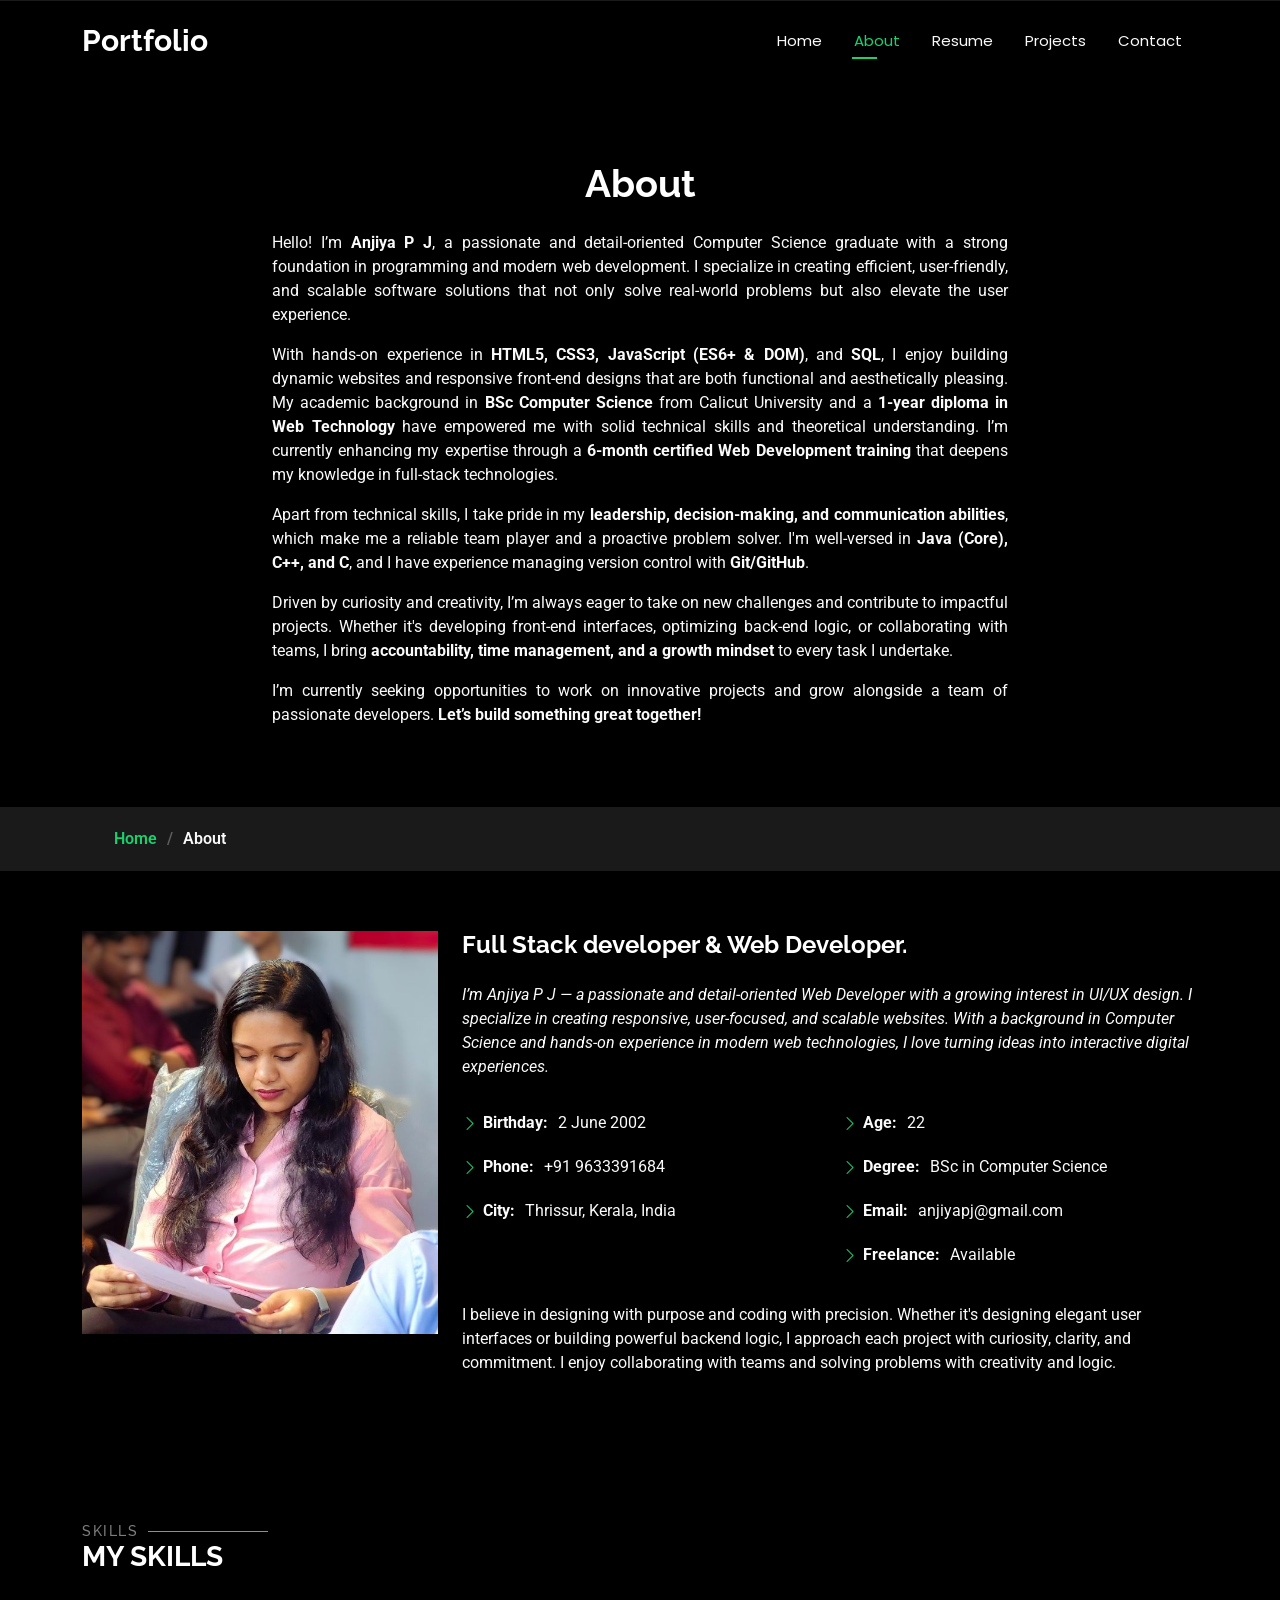
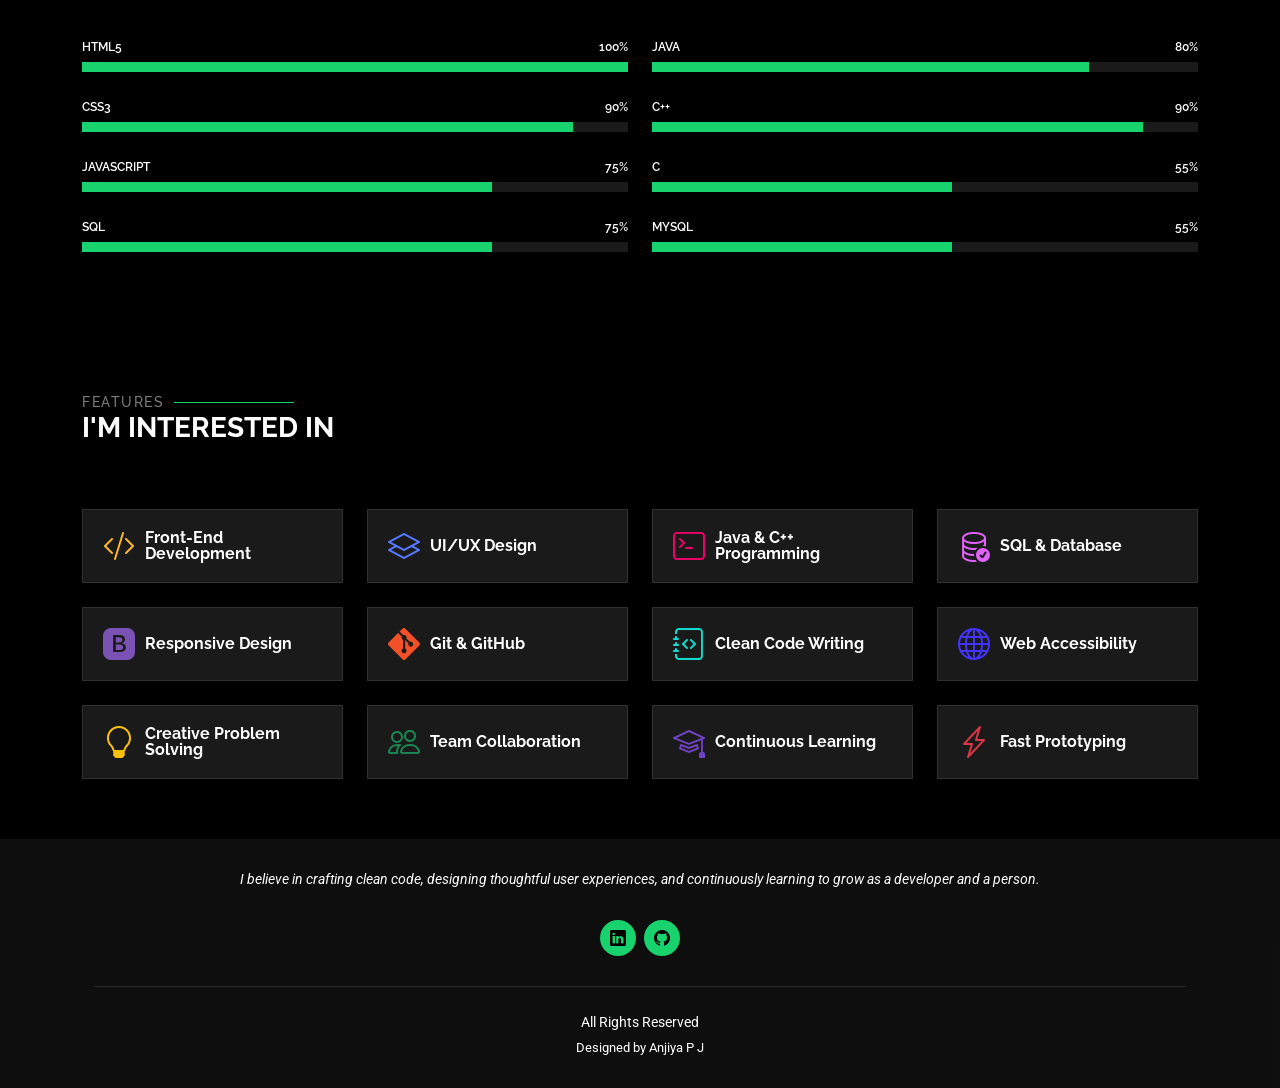
==== about.html @ 95d0a1a4 "Portfolio" ====
<!DOCTYPE html>
<html lang="en">

<head>
  <meta charset="utf-8">
  <meta content="width=device-width, initial-scale=1.0" name="viewport">
  <title>About</title>
  <meta name="description" content="">
  <meta name="keywords" content="">

  <!-- Favicons -->
  <link href="assets/img/favicon.png" rel="icon">
  <link href="assets/img/apple-touch-icon.png" rel="apple-touch-icon">

  <!-- Fonts -->
  <link href="https://fonts.googleapis.com" rel="preconnect">
  <link href="https://fonts.gstatic.com" rel="preconnect" crossorigin>
  <link href="https://fonts.googleapis.com/css2?family=Roboto:ital,wght@0,100;0,300;0,400;0,500;0,700;0,900;1,100;1,300;1,400;1,500;1,700;1,900&family=Poppins:ital,wght@0,100;0,200;0,300;0,400;0,500;0,600;0,700;0,800;0,900;1,100;1,200;1,300;1,400;1,500;1,600;1,700;1,800;1,900&family=Raleway:ital,wght@0,100;0,200;0,300;0,400;0,500;0,600;0,700;0,800;0,900;1,100;1,200;1,300;1,400;1,500;1,600;1,700;1,800;1,900&display=swap" rel="stylesheet">

  <!-- Vendor CSS Files -->
  <link href="assets/vendor/bootstrap/css/bootstrap.min.css" rel="stylesheet">
  <link href="assets/vendor/bootstrap-icons/bootstrap-icons.css" rel="stylesheet">
  <link href="assets/vendor/aos/aos.css" rel="stylesheet">
  <link href="assets/vendor/swiper/swiper-bundle.min.css" rel="stylesheet">
  <link href="assets/vendor/glightbox/css/glightbox.min.css" rel="stylesheet">

  <!-- Main CSS File -->
  <link href="assets/css/main.css" rel="stylesheet">

  <!-- =======================================================
  * Template Name: Personal
  * Template URL: https://bootstrapmade.com/personal-free-resume-bootstrap-template/
  * Updated: Mar 05 2025 with Bootstrap v5.3.3
  * Author: BootstrapMade.com
  * License: https://bootstrapmade.com/license/
  ======================================================== -->
</head>

<body class="about-page">

  <header id="header" class="header d-flex align-items-center fixed-top">
    <div class="container-fluid container-xl position-relative d-flex align-items-center justify-content-between">

      <a href="index.html" class="logo d-flex align-items-center">
        <!-- Uncomment the line below if you also wish to use an image logo -->
        <!-- <img src="assets/img/logo.webp" alt=""> -->
        <h1 class="sitename">Portfolio</h1>
      </a>

      <nav id="navmenu" class="navmenu">
        <ul>
          <li><a href="index.html">Home</a></li>
          <li><a href="about.html" class="active">About</a></li>
          <li><a href="resume.html">Resume</a></li>
          <li><a href="services.html">Projects</a></li>
          <li><a href="contact.html">Contact</a></li>
       
        <i class="mobile-nav-toggle d-xl-none bi bi-list"></i>
      </nav>

    </div>
  </header>

  <main class="main">

    <!-- Page Title -->
    <div class="page-title" data-aos="fade">
      <div class="heading">
        <div class="container">
          <div class="row d-flex justify-content-center text-center">
            <div class="col-lg-8 mx-auto">
              <h1 class="mb-4">About</h1>
              <div class="text-justify" style="text-align: justify;">
                <p class="mb-3">
                  Hello! I’m <strong>Anjiya P J</strong>, a passionate and detail-oriented Computer Science graduate with a strong foundation in programming and modern web development. I specialize in creating efficient, user-friendly, and scalable software solutions that not only solve real-world problems but also elevate the user experience.
                </p>
                
                <p class="mb-3">
                  With hands-on experience in <strong>HTML5, CSS3, JavaScript (ES6+ & DOM)</strong>, and <strong>SQL</strong>, I enjoy building dynamic websites and responsive front-end designs that are both functional and aesthetically pleasing. My academic background in <strong>BSc Computer Science</strong> from Calicut University and a <strong>1-year diploma in Web Technology</strong> have empowered me with solid technical skills and theoretical understanding. I’m currently enhancing my expertise through a <strong>6-month certified Web Development training</strong> that deepens my knowledge in full-stack technologies.
                </p>
                
                <p class="mb-3">
                  Apart from technical skills, I take pride in my <strong>leadership, decision-making, and communication abilities</strong>, which make me a reliable team player and a proactive problem solver. I'm well-versed in <strong>Java (Core), C++, and C</strong>, and I have experience managing version control with <strong>Git/GitHub</strong>.
                </p>
                
                <p class="mb-3">
                  Driven by curiosity and creativity, I’m always eager to take on new challenges and contribute to impactful projects. Whether it's developing front-end interfaces, optimizing back-end logic, or collaborating with teams, I bring <strong>accountability, time management, and a growth mindset</strong> to every task I undertake.
                </p>
                
                <p class="mb-0">
                  I’m currently seeking opportunities to work on innovative projects and grow alongside a team of passionate developers. <strong>Let’s build something great together!</strong>
                </p>
              </div>
            </div>
            
          </div>
        </div>
      </div>
      <nav class="breadcrumbs">
        <div class="container">
          <ol>
            <li><a href="index.html">Home</a></li>
            <li class="current">About</li>
          </ol>
        </div>
      </nav>
    </div><!-- End Page Title -->

    <!-- About Section -->
    <section id="about" class="about section">

      <div class="container" data-aos="fade-up" data-aos-delay="100">

        <div class="row gy-4 justify-content-center">
          <div class="col-lg-4">
            <img src="./image2.jpg" class="img-fluid" alt="">
          </div>
          <div class="col-lg-8 content">
            <h2>Full Stack developer &amp; Web Developer.</h2>
            <p class="fst-italic py-3">
              I’m Anjiya P J — a passionate and detail-oriented Web Developer with a growing interest in UI/UX design. I specialize in creating responsive, user-focused, and scalable websites. With a background in Computer Science and hands-on experience in modern web technologies, I love turning ideas into interactive digital experiences.
            </p>
            <div class="row">
              <div class="col-lg-6">
                <ul>
                  <li><i class="bi bi-chevron-right"></i> <strong>Birthday:</strong> <span>2 June 2002</span></li>
                  <li><i class="bi bi-chevron-right"></i> <strong>Phone:</strong> <span>+91 9633391684</span></li>
                  <li><i class="bi bi-chevron-right"></i> <strong>City:</strong> <span>Thrissur, Kerala, India</span></li>
                </ul>
              </div>
              <div class="col-lg-6">
                <ul>
                  <li><i class="bi bi-chevron-right"></i> <strong>Age:</strong> <span>22</span></li>
                  <li><i class="bi bi-chevron-right"></i> <strong>Degree:</strong> <span>BSc in Computer Science</span></li>
                  <li><i class="bi bi-chevron-right"></i> <strong>Email:</strong> <span>anjiyapj@gmail.com</span></li>
                  <li><i class="bi bi-chevron-right"></i> <strong>Freelance:</strong> <span>Available</span></li>
                </ul>
              </div>
            </div>
            <p class="py-3">
              I believe in designing with purpose and coding with precision. Whether it's designing elegant user interfaces or building powerful backend logic, I approach each project with curiosity, clarity, and commitment. I enjoy collaborating with teams and solving problems with creativity and logic.
            </p>
          </div>
        </div>

      </div>

    </section><!-- /About Section -->



    <!-- Skills Section -->
    <section id="skills" class="skills section">

      <!-- Section Title -->
      <div class="container section-title" data-aos="fade-up">
        <h2>Skills</h2>
        <div><span>My</span> <span class="description-title">Skills</span></div>
      </div><!-- End Section Title -->

      <div class="container" data-aos="fade-up" data-aos-delay="100">

        <div class="row skills-content skills-animation">

          <div class="col-lg-6">

            <div class="progress">
              <span class="skill"><span>HTML5</span> <i class="val">100%</i></span>
              <div class="progress-bar-wrap">
                <div class="progress-bar" role="progressbar" aria-valuenow="100" aria-valuemin="0" aria-valuemax="100"></div>
              </div>
            </div><!-- End Skills Item -->

            <div class="progress">
              <span class="skill"><span>CSS3</span> <i class="val">90%</i></span>
              <div class="progress-bar-wrap">
                <div class="progress-bar" role="progressbar" aria-valuenow="90" aria-valuemin="0" aria-valuemax="100"></div>
              </div>
            </div><!-- End Skills Item -->

            <div class="progress">
              <span class="skill"><span>JavaScript</span> <i class="val">75%</i></span>
              <div class="progress-bar-wrap">
                <div class="progress-bar" role="progressbar" aria-valuenow="75" aria-valuemin="0" aria-valuemax="100"></div>
              </div>
            </div><!-- End Skills Item -->

            <div class="progress">
              <span class="skill"><span>SQL</span> <i class="val">75%</i></span>
              <div class="progress-bar-wrap">
                <div class="progress-bar" role="progressbar" aria-valuenow="75" aria-valuemin="0" aria-valuemax="100"></div>
              </div>
            </div><!-- End Skills Item -->

          </div>

          <div class="col-lg-6">

            <div class="progress">
              <span class="skill"><span>Java</span> <i class="val">80%</i></span>
              <div class="progress-bar-wrap">
                <div class="progress-bar" role="progressbar" aria-valuenow="80" aria-valuemin="0" aria-valuemax="100"></div>
              </div>
            </div><!-- End Skills Item -->

            <div class="progress">
              <span class="skill"><span>C++</span> <i class="val">90%</i></span>
              <div class="progress-bar-wrap">
                <div class="progress-bar" role="progressbar" aria-valuenow="90" aria-valuemin="0" aria-valuemax="100"></div>
              </div>
            </div><!-- End Skills Item -->

            <div class="progress">
              <span class="skill"><span>C</span> <i class="val">55%</i></span>
              <div class="progress-bar-wrap">
                <div class="progress-bar" role="progressbar" aria-valuenow="55" aria-valuemin="0" aria-valuemax="100"></div>
              </div>
            </div><!-- End Skills Item -->

            <div class="progress">
              <span class="skill"><span>MySQL</span> <i class="val">55%</i></span>
              <div class="progress-bar-wrap">
                <div class="progress-bar" role="progressbar" aria-valuenow="55" aria-valuemin="0" aria-valuemax="100"></div>
              </div>
            </div><!-- End Skills Item -->

          </div>

        </div>

      </div>

    </section><!-- /Skills Section -->

    <!-- Interests Section -->
    <section id="interests" class="interests section">

      <!-- Section Title -->
      <div class="container section-title" data-aos="fade-up">
        <h2>Features</h2>
        <div><span>I'm</span> <span class="description-title">interested in</span></div>
      </div><!-- End Section Title -->
    
      <div class="container">
        <div class="row gy-4">
    
          <div class="col-lg-3 col-md-4" data-aos="fade-up" data-aos-delay="100">
            <div class="features-item">
              <i class="bi bi-code-slash" style="color: #ffbb2c;"></i>
              <h3><a href="" class="stretched-link">Front-End Development</a></h3>
            </div>
          </div>
    
          <div class="col-lg-3 col-md-4" data-aos="fade-up" data-aos-delay="200">
            <div class="features-item">
              <i class="bi bi-layers" style="color: #5578ff;"></i>
              <h3><a href="" class="stretched-link">UI/UX Design</a></h3>
            </div>
          </div>
    
          <div class="col-lg-3 col-md-4" data-aos="fade-up" data-aos-delay="300">
            <div class="features-item">
              <i class="bi bi-terminal" style="color: #e80368;"></i>
              <h3><a href="" class="stretched-link">Java & C++ Programming</a></h3>
            </div>
          </div>
    
          <div class="col-lg-3 col-md-4" data-aos="fade-up" data-aos-delay="400">
            <div class="features-item">
              <i class="bi bi-database-check" style="color: #e361ff;"></i>
              <h3><a href="" class="stretched-link">SQL & Database</a></h3>
            </div>
          </div>
    
          <div class="col-lg-3 col-md-4" data-aos="fade-up" data-aos-delay="500">
            <div class="features-item">
              <i class="bi bi-bootstrap-fill" style="color: #7952b3;"></i>
              <h3><a href="" class="stretched-link">Responsive Design</a></h3>
            </div>
          </div>
    
          <div class="col-lg-3 col-md-4" data-aos="fade-up" data-aos-delay="600">
            <div class="features-item">
              <i class="bi bi-git" style="color: #f34f29;"></i>
              <h3><a href="" class="stretched-link">Git & GitHub</a></h3>
            </div>
          </div>
    
          <div class="col-lg-3 col-md-4" data-aos="fade-up" data-aos-delay="700">
            <div class="features-item">
              <i class="bi bi-journal-code" style="color: #11dbcf;"></i>
              <h3><a href="" class="stretched-link">Clean Code Writing</a></h3>
            </div>
          </div>
    
          <div class="col-lg-3 col-md-4" data-aos="fade-up" data-aos-delay="800">
            <div class="features-item">
              <i class="bi bi-globe" style="color: #4233ff;"></i>
              <h3><a href="" class="stretched-link">Web Accessibility</a></h3>
            </div>
          </div>
    
          <div class="col-lg-3 col-md-4" data-aos="fade-up" data-aos-delay="900">
            <div class="features-item">
              <i class="bi bi-lightbulb" style="color: #ffc107;"></i>
              <h3><a href="" class="stretched-link">Creative Problem Solving</a></h3>
            </div>
          </div>
    
          <div class="col-lg-3 col-md-4" data-aos="fade-up" data-aos-delay="1000">
            <div class="features-item">
              <i class="bi bi-people" style="color: #198754;"></i>
              <h3><a href="" class="stretched-link">Team Collaboration</a></h3>
            </div>
          </div>
    
          <div class="col-lg-3 col-md-4" data-aos="fade-up" data-aos-delay="1100">
            <div class="features-item">
              <i class="bi bi-mortarboard" style="color: #6f42c1;"></i>
              <h3><a href="" class="stretched-link">Continuous Learning</a></h3>
            </div>
          </div>
    
          <div class="col-lg-3 col-md-4" data-aos="fade-up" data-aos-delay="1200">
            <div class="features-item">
              <i class="bi bi-lightning-charge" style="color: #dc3545;"></i>
              <h3><a href="" class="stretched-link">Fast Prototyping</a></h3>
            </div>
          </div>
    
        </div>
      </div>
    </section>
    

  </main>

  <footer id="footer" class="footer dark-background">
    <div class="container">
      <p>I believe in crafting clean code, designing thoughtful user experiences, and continuously learning to grow as a developer and a person.</p>
      <div class="social-links d-flex justify-content-center">
        <a href="https://www.linkedin.com/in/anjiya-pj-a567b8268/"><i class="bi bi-linkedin"></i></a>
        <a href="https://github.com/Anjiyapj"><i class="bi bi-github"></i></a>
      </div>
      <div class="container">
        <div class="copyright">
          <span>All Rights Reserved</span>
        </div>
        <div class="credits">
          Designed by Anjiya P J</a>
        </div>
      </div>
    </div>
  </footer>

  <!-- Scroll Top -->
  <a href="#" id="scroll-top" class="scroll-top d-flex align-items-center justify-content-center"><i class="bi bi-arrow-up-short"></i></a>

  <!-- Preloader -->
  <div id="preloader"></div>

  <!-- Vendor JS Files -->
  <script src="assets/vendor/bootstrap/js/bootstrap.bundle.min.js"></script>
  <script src="assets/vendor/php-email-form/validate.js"></script>
  <script src="assets/vendor/aos/aos.js"></script>
  <script src="assets/vendor/typed.js/typed.umd.js"></script>
  <script src="assets/vendor/purecounter/purecounter_vanilla.js"></script>
  <script src="assets/vendor/waypoints/noframework.waypoints.js"></script>
  <script src="assets/vendor/swiper/swiper-bundle.min.js"></script>
  <script src="assets/vendor/glightbox/js/glightbox.min.js"></script>
  <script src="assets/vendor/imagesloaded/imagesloaded.pkgd.min.js"></script>
  <script src="assets/vendor/isotope-layout/isotope.pkgd.min.js"></script>

  <!-- Main JS File -->
  <script src="assets/js/main.js"></script>

</body>

</html>
---- assets/css/main.css ----
/**
* Template Name: Personal
* Template URL: https://bootstrapmade.com/personal-free-resume-bootstrap-template/
* Updated: Mar 05 2025 with Bootstrap v5.3.3
* Author: BootstrapMade.com
* License: https://bootstrapmade.com/license/
*/

/*--------------------------------------------------------------
# Font & Color Variables
# Help: https://bootstrapmade.com/color-system/
--------------------------------------------------------------*/
/* Fonts */
:root {
  --default-font: "Roboto",  system-ui, -apple-system, "Segoe UI", Roboto, "Helvetica Neue", Arial, "Noto Sans", "Liberation Sans", sans-serif, "Apple Color Emoji", "Segoe UI Emoji", "Segoe UI Symbol", "Noto Color Emoji";
  --heading-font: "Raleway",  sans-serif;
  --nav-font: "Poppins",  sans-serif;
}

/* Global Colors - The following color variables are used throughout the website. Updating them here will change the color scheme of the entire website */
:root { 
  --background-color: #000000; /* Background color for the entire website, including individual sections */
  --default-color: #fafafa; /* Default color used for the majority of the text content across the entire website */
  --heading-color: #ffffff; /* Color for headings, subheadings and title throughout the website */
  --accent-color: #18d26e; /* Accent color that represents your brand on the website. It's used for buttons, links, and other elements that need to stand out */
  --surface-color: #1a1a1a; /* The surface color is used as a background of boxed elements within sections, such as cards, icon boxes, or other elements that require a visual separation from the global background. */
  --contrast-color: #000000; /* Contrast color for text, ensuring readability against backgrounds of accent, heading, or default colors. */
}

/* Nav Menu Colors - The following color variables are used specifically for the navigation menu. They are separate from the global colors to allow for more customization options */
:root {
  --nav-color: #fafafa;  /* The default color of the main navmenu links */
  --nav-hover-color: #18d26e; /* Applied to main navmenu links when they are hovered over or active */
  --nav-mobile-background-color: #1a1a1a; /* Used as the background color for mobile navigation menu */
  --nav-dropdown-background-color: #1a1a1a; /* Used as the background color for dropdown items that appear when hovering over primary navigation items */
  --nav-dropdown-color: #fafafa; /* Used for navigation links of the dropdown items in the navigation menu. */
  --nav-dropdown-hover-color: #18d26e; /* Similar to --nav-hover-color, this color is applied to dropdown navigation links when they are hovered over. */
}

/* Color Presets - These classes override global colors when applied to any section or element, providing reuse of the sam color scheme. */

.light-background {
  --background-color: #1a1a1a;
  --surface-color: #343434;
}

.dark-background {
  --background-color: rgba(15, 15, 15, 0.975);
  --default-color: #ffffff;
  --heading-color: #ffffff;
  --surface-color: #292929f9;
  --contrast-color: #000000;
}

/* Smooth scroll */
:root {
  scroll-behavior: smooth;
}

/*--------------------------------------------------------------
# General Styling & Shared Classes
--------------------------------------------------------------*/
body {
  color: var(--default-color);
  background-color: var(--background-color);
  font-family: var(--default-font);
}

a {
  color: var(--accent-color);
  text-decoration: none;
  transition: 0.3s;
}

a:hover {
  color: color-mix(in srgb, var(--accent-color), transparent 25%);
  text-decoration: none;
}

h1,
h2,
h3,
h4,
h5,
h6 {
  color: var(--heading-color);
  font-family: var(--heading-font);
}

/* PHP Email Form Messages
------------------------------*/
.php-email-form .error-message {
  display: none;
  background: #df1529;
  color: #ffffff;
  text-align: left;
  padding: 15px;
  margin-bottom: 24px;
  font-weight: 600;
}

.php-email-form .sent-message {
  display: none;
  color: #ffffff;
  background: #059652;
  text-align: center;
  padding: 15px;
  margin-bottom: 24px;
  font-weight: 600;
}

.php-email-form .loading {
  display: none;
  background: var(--surface-color);
  text-align: center;
  padding: 15px;
  margin-bottom: 24px;
}

.php-email-form .loading:before {
  content: "";
  display: inline-block;
  border-radius: 50%;
  width: 24px;
  height: 24px;
  margin: 0 10px -6px 0;
  border: 3px solid var(--accent-color);
  border-top-color: var(--surface-color);
  animation: php-email-form-loading 1s linear infinite;
}

@keyframes php-email-form-loading {
  0% {
    transform: rotate(0deg);
  }

  100% {
    transform: rotate(360deg);
  }
}

.btn-primary {
  background-color: #3b71ca;
  border-color: #3b71ca;
}

.btn-primary:hover {
  background-color: #2f5db7;
}

/*--------------------------------------------------------------
# Global Header
--------------------------------------------------------------*/
.header {
  --background-color: rgba(0, 0, 0, 0);
  color: var(--default-color);
  background-color: var(--background-color);
  padding: 15px 0;
  transition: all 0.5s;
  z-index: 997;
}

.header .logo {
  line-height: 1;
}

.header .logo img {
  max-height: 32px;
  margin-right: 8px;
}

.header .logo h1 {
  font-size: 30px;
  margin: 0;
  font-weight: 700;
  color: var(--heading-color);
}

.scrolled .header {
  box-shadow: 0px 0 18px rgba(0, 0, 0, 0.1);
}

/* Global Header on Scroll
------------------------------*/
.scrolled .header {
  --background-color: rgba(0, 0, 0, 0.8);
}

/*--------------------------------------------------------------
# Navigation Menu
--------------------------------------------------------------*/
/* Desktop Navigation */
@media (min-width: 1200px) {
  .navmenu {
    padding: 0;
  }

  .navmenu ul {
    margin: 0;
    padding: 0;
    display: flex;
    list-style: none;
    align-items: center;
  }

  .navmenu li {
    position: relative;
  }

  .navmenu>ul>li {
    white-space: nowrap;
    padding: 15px 14px;
  }

  .navmenu>ul>li:last-child {
    padding-right: 0;
  }

  .navmenu a,
  .navmenu a:focus {
    color: var(--nav-color);
    font-size: 15px;
    padding: 0 2px;
    font-family: var(--nav-font);
    font-weight: 400;
    display: flex;
    align-items: center;
    justify-content: space-between;
    white-space: nowrap;
    transition: 0.3s;
    position: relative;
  }

  .navmenu a i,
  .navmenu a:focus i {
    font-size: 12px;
    line-height: 0;
    margin-left: 5px;
    transition: 0.3s;
  }

  .navmenu>ul>li>a:before {
    content: "";
    position: absolute;
    height: 2px;
    bottom: -6px;
    left: 0;
    background-color: var(--nav-hover-color);
    visibility: hidden;
    width: 0px;
    transition: all 0.3s ease-in-out 0s;
  }

  .navmenu a:hover:before,
  .navmenu li:hover>a:before,
  .navmenu .active:before {
    visibility: visible;
    width: 25px;
  }

  .navmenu li:hover>a,
  .navmenu .active,
  .navmenu .active:focus {
    color: var(--nav-hover-color);
  }

  .navmenu .dropdown ul {
    margin: 0;
    padding: 10px 0;
    background: var(--nav-dropdown-background-color);
    display: block;
    position: absolute;
    visibility: hidden;
    left: 14px;
    top: 130%;
    opacity: 0;
    transition: 0.3s;
    border-radius: 4px;
    z-index: 99;
    box-shadow: 0px 0px 30px rgba(0, 0, 0, 0.1);
  }

  .navmenu .dropdown ul li {
    min-width: 200px;
  }

  .navmenu .dropdown ul a {
    padding: 10px 20px;
    font-size: 15px;
    text-transform: none;
    color: var(--nav-dropdown-color);
  }

  .navmenu .dropdown ul a i {
    font-size: 12px;
  }

  .navmenu .dropdown ul a:hover,
  .navmenu .dropdown ul .active:hover,
  .navmenu .dropdown ul li:hover>a {
    color: var(--nav-dropdown-hover-color);
  }

  .navmenu .dropdown:hover>ul {
    opacity: 1;
    top: 100%;
    visibility: visible;
  }

  .navmenu .dropdown .dropdown ul {
    top: 0;
    left: -90%;
    visibility: hidden;
  }

  .navmenu .dropdown .dropdown:hover>ul {
    opacity: 1;
    top: 0;
    left: -100%;
    visibility: visible;
  }
}

/* Mobile Navigation */
@media (max-width: 1199px) {
  .mobile-nav-toggle {
    color: var(--nav-color);
    font-size: 28px;
    line-height: 0;
    margin-right: 10px;
    cursor: pointer;
    transition: color 0.3s;
  }

  .navmenu {
    padding: 0;
    z-index: 9997;
  }

  .navmenu ul {
    display: none;
    list-style: none;
    position: absolute;
    inset: 60px 20px 20px 20px;
    padding: 10px 0;
    margin: 0;
    border-radius: 6px;
    background-color: var(--nav-mobile-background-color);
    border: 1px solid color-mix(in srgb, var(--default-color), transparent 90%);
    box-shadow: none;
    overflow-y: auto;
    transition: 0.3s;
    z-index: 9998;
  }

  .navmenu a,
  .navmenu a:focus {
    color: var(--nav-dropdown-color);
    padding: 10px 20px;
    font-family: var(--nav-font);
    font-size: 17px;
    font-weight: 500;
    display: flex;
    align-items: center;
    justify-content: space-between;
    white-space: nowrap;
    transition: 0.3s;
  }

  .navmenu a i,
  .navmenu a:focus i {
    font-size: 12px;
    line-height: 0;
    margin-left: 5px;
    width: 30px;
    height: 30px;
    display: flex;
    align-items: center;
    justify-content: center;
    border-radius: 50%;
    transition: 0.3s;
    background-color: color-mix(in srgb, var(--accent-color), transparent 90%);
  }

  .navmenu a i:hover,
  .navmenu a:focus i:hover {
    background-color: var(--accent-color);
    color: var(--contrast-color);
  }

  .navmenu a:hover,
  .navmenu .active,
  .navmenu .active:focus {
    color: var(--nav-dropdown-hover-color);
  }

  .navmenu .active i,
  .navmenu .active:focus i {
    background-color: var(--accent-color);
    color: var(--contrast-color);
    transform: rotate(180deg);
  }

  .navmenu .dropdown ul {
    position: static;
    display: none;
    z-index: 99;
    padding: 10px 0;
    margin: 10px 20px;
    background-color: var(--nav-dropdown-background-color);
    transition: all 0.5s ease-in-out;
  }

  .navmenu .dropdown ul ul {
    background-color: rgba(33, 37, 41, 0.1);
  }

  .navmenu .dropdown>.dropdown-active {
    display: block;
    background-color: rgba(33, 37, 41, 0.03);
  }

  .mobile-nav-active {
    overflow: hidden;
  }

  .mobile-nav-active .mobile-nav-toggle {
    color: #fff;
    position: absolute;
    font-size: 32px;
    top: 15px;
    right: 15px;
    margin-right: 0;
    z-index: 9999;
  }

  .mobile-nav-active .navmenu {
    position: fixed;
    overflow: hidden;
    inset: 0;
    background: rgba(33, 37, 41, 0.8);
    transition: 0.3s;
  }

  .mobile-nav-active .navmenu>ul {
    display: block;
  }
}

/*--------------------------------------------------------------
# Global Footer
--------------------------------------------------------------*/
.footer {
  color: var(--default-color);
  background-color: var(--background-color);
  font-size: 14px;
  text-align: center;
  padding: 30px 0;
  position: relative;
}

.footer h3 {
  font-size: 36px;
  font-weight: 700;
  position: relative;
  padding: 0;
  margin: 0 0 15px 0;
}

.footer p {
  font-size: 15;
  font-style: italic;
  padding: 0;
  margin: 0 0 30px 0;
}

.footer .social-links {
  margin: 0 0 30px 0;
}

.footer .social-links a {
  font-size: 16px;
  display: flex;
  align-items: center;
  justify-content: center;
  background: var(--accent-color);
  color: var(--contrast-color);
  line-height: 1;
  margin: 0 4px;
  border-radius: 50%;
  text-align: center;
  width: 36px;
  height: 36px;
  transition: 0.3s;
}

.footer .social-links a:hover {
  background: color-mix(in srgb, var(--accent-color), transparent 20%);
  text-decoration: none;
}

.footer .copyright {
  padding-top: 25px;
  border-top: 1px solid color-mix(in srgb, var(--default-color), transparent 90%);
}

.footer .credits {
  font-size: 13px;
  padding-top: 5px;
}

/*--------------------------------------------------------------
# Preloader
--------------------------------------------------------------*/
#preloader {
  position: fixed;
  inset: 0;
  z-index: 999999;
  overflow: hidden;
  background: var(--background-color);
  transition: all 0.6s ease-out;
}

#preloader:before {
  content: "";
  position: fixed;
  top: calc(50% - 30px);
  left: calc(50% - 30px);
  border: 6px solid #ffffff;
  border-color: var(--accent-color) transparent var(--accent-color) transparent;
  border-radius: 50%;
  width: 60px;
  height: 60px;
  animation: animate-preloader 1.5s linear infinite;
}

@keyframes animate-preloader {
  0% {
    transform: rotate(0deg);
  }

  100% {
    transform: rotate(360deg);
  }
}

/*--------------------------------------------------------------
# Scroll Top Button
--------------------------------------------------------------*/
.scroll-top {
  position: fixed;
  visibility: hidden;
  opacity: 0;
  right: 15px;
  bottom: -15px;
  z-index: 99999;
  background-color: var(--accent-color);
  width: 44px;
  height: 44px;
  border-radius: 50px;
  transition: all 0.4s;
}

.scroll-top i {
  font-size: 24px;
  color: var(--contrast-color);
  line-height: 0;
}

.scroll-top:hover {
  background-color: color-mix(in srgb, var(--accent-color), transparent 20%);
  color: var(--contrast-color);
}

.scroll-top.active {
  visibility: visible;
  opacity: 1;
  bottom: 15px;
}

/*--------------------------------------------------------------
# Disable aos animation delay on mobile devices
--------------------------------------------------------------*/
@media screen and (max-width: 768px) {
  [data-aos-delay] {
    transition-delay: 0 !important;
  }
}

/*--------------------------------------------------------------
# Global Page Titles & Breadcrumbs
--------------------------------------------------------------*/
.page-title {
  color: var(--default-color);
  background-color: var(--background-color);
  position: relative;
}

.page-title .heading {
  padding: 160px 0 80px 0;
  border-top: 1px solid color-mix(in srgb, var(--default-color), transparent 90%);
}

.page-title .heading h1 {
  font-size: 38px;
  font-weight: 700;
}

.page-title nav {
  background-color: color-mix(in srgb, var(--default-color), transparent 90%);
  padding: 20px 0;
}

.page-title nav ol {
  display: flex;
  flex-wrap: wrap;
  list-style: none;
  margin: 0;
  font-size: 16px;
  font-weight: 600;
}

.page-title nav ol li+li {
  padding-left: 10px;
}

.page-title nav ol li+li::before {
  content: "/";
  display: inline-block;
  padding-right: 10px;
  color: color-mix(in srgb, var(--default-color), transparent 70%);
}

/*--------------------------------------------------------------
# Global Sections
--------------------------------------------------------------*/
section,
.section {
  color: var(--default-color);
  background-color: var(--background-color);
  padding: 60px 0;
  scroll-margin-top: 100px;
  overflow: clip;
}

@media (max-width: 1199px) {

  section,
  .section {
    scroll-margin-top: 66px;
  }
}

/*--------------------------------------------------------------
# Global Section Titles
--------------------------------------------------------------*/
.section-title {
  padding-bottom: 60px;
  position: relative;
}

.section-title h2 {
  font-size: 14px;
  font-weight: 500;
  padding: 0;
  line-height: 1px;
  margin: 0;
  letter-spacing: 1.5px;
  text-transform: uppercase;
  color: color-mix(in srgb, var(--default-color), transparent 50%);
  position: relative;
}

.section-title h2::after {
  content: "";
  width: 120px;
  height: 1px;
  display: inline-block;
  background: var(--accent-color);
  margin: 4px 10px;
}

.section-title div {
  color: var(--heading-color);
  margin: 0;
  margin: 0;
  font-size: 28px;
  font-weight: 700;
  text-transform: uppercase;
  font-family: var(--heading-font);
}

/*--------------------------------------------------------------
# Hero Section
--------------------------------------------------------------*/
.hero {
  width: 100%;
  min-height: 100vh;
  position: relative;
  padding: 80px 0;
  display: flex;
  align-items: center;
  justify-content: center;
}

.hero img {
  position: absolute;
  inset: 0;
  display: block;
  width: 100%;
  height: 100%;
  object-fit: cover;
  z-index: 1;
}

.hero .container {
  position: relative;
  z-index: 3;
}

.hero h2 {
  margin: 0;
  font-size: 64px;
  font-weight: 700;
}

.hero p {
  margin: 5px 0 0 0;
  font-size: 26px;
}

.hero p span {
  letter-spacing: 1px;
  border-bottom: 2px solid var(--accent-color);
}

.hero .social-links {
  margin-top: 25px;
}

.hero .social-links a {
  background-color: color-mix(in srgb, var(--default-color), transparent 90%);
  color: var(--default-color);
  font-size: 14px;
  width: 40px;
  height: 40px;
  border-radius: 50px;
  display: inline-flex;
  align-items: center;
  justify-content: center;
  margin-right: 20px;
  transition: 0.3s;
}

.hero .social-links a:hover {
  background-color: var(--accent-color);
}

@media (max-width: 768px) {
  .hero h2 {
    font-size: 32px;
  }

  .hero p {
    font-size: 20px;
  }
}

/*--------------------------------------------------------------
# About Section
--------------------------------------------------------------*/
.about .content h2 {
  font-weight: 700;
  font-size: 24px;
}

.about .content ul {
  list-style: none;
  padding: 0;
}

.about .content ul li {
  margin-bottom: 20px;
  display: flex;
  align-items: center;
}

.about .content ul strong {
  margin-right: 10px;
}

.about .content ul i {
  font-size: 16px;
  margin-right: 5px;
  color: var(--accent-color);
  line-height: 0;
}

/*--------------------------------------------------------------
# Stats Section
--------------------------------------------------------------*/
.stats i {
  background-color: var(--surface-color);
  color: var(--accent-color);
  box-shadow: 0px 2px 25px rgba(0, 0, 0, 0.1);
  width: 54px;
  height: 54px;
  font-size: 24px;
  border-radius: 50px;
  border: 2px solid var(--background-color);
  display: inline-flex;
  align-items: center;
  justify-content: center;
  position: relative;
  z-index: 1;
}

.stats .stats-item {
  background-color: var(--surface-color);
  margin-top: -27px;
  padding: 30px 30px 25px 30px;
  width: 100%;
  position: relative;
  text-align: center;
  box-shadow: 0px 2px 35px rgba(0, 0, 0, 0.1);
  border-radius: 4px;
  z-index: 0;
}

.stats .stats-item span {
  font-size: 36px;
  display: block;
  font-weight: 700;
  color: color-mix(in srgb, var(--default-color), transparent 20%);
}

.stats .stats-item p {
  padding: 0;
  margin: 0;
  font-family: var(--heading-font);
  font-size: 16px;
}

/*--------------------------------------------------------------
# Skills Section
--------------------------------------------------------------*/
.skills .progress {
  height: 60px;
  display: block;
  background: none;
  border-radius: 0;
}

.skills .progress .skill {
  color: var(--heading-color);
  padding: 0;
  margin: 0 0 6px 0;
  text-transform: uppercase;
  display: block;
  font-weight: 600;
  font-family: var(--heading-font);
}

.skills .progress .skill .val {
  float: right;
  font-style: normal;
}

.skills .progress-bar-wrap {
  background: color-mix(in srgb, var(--default-color), transparent 90%);
  height: 10px;
}

.skills .progress-bar {
  width: 1px;
  height: 10px;
  transition: 0.9s;
  background-color: var(--accent-color);
}

/*--------------------------------------------------------------
# Interests Section
--------------------------------------------------------------*/
.interests .features-item {
  background-color: var(--surface-color);
  display: flex;
  align-items: center;
  padding: 20px;
  transition: 0.3s;
  border: 1px solid color-mix(in srgb, var(--default-color), transparent 90%);
  position: relative;
}

.interests .features-item i {
  font-size: 32px;
  padding-right: 10px;
  line-height: 0;
}

.interests .features-item h3 {
  font-weight: 700;
  margin: 0;
  padding: 0;
  line-height: 1;
  font-size: 16px;
}

.interests .features-item h3 a {
  color: var(--heading-color);
  transition: 0.3s;
}

.interests .features-item:hover {
  border-color: var(--accent-color);
}

.interests .features-item:hover h3 a {
  color: var(--accent-color);
}

/*--------------------------------------------------------------
# Testimonials Section
--------------------------------------------------------------*/
.testimonials .testimonials-carousel,
.testimonials .testimonials-slider {
  overflow: hidden;
}

.testimonials .testimonial-item {
  box-sizing: content-box;
  min-height: 320px;
}

.testimonials .testimonial-item .testimonial-img {
  width: 90px;
  border-radius: 50%;
  margin: -40px 0 0 40px;
  position: relative;
  z-index: 2;
  border: 6px solid var(--background-color);
}

.testimonials .testimonial-item h3 {
  font-size: 18px;
  font-weight: bold;
  margin: 10px 0 5px 45px;
}

.testimonials .testimonial-item h4 {
  font-size: 14px;
  color: color-mix(in srgb, var(--default-color), transparent 20%);
  margin: 0 0 0 45px;
}

.testimonials .testimonial-item .quote-icon-left,
.testimonials .testimonial-item .quote-icon-right {
  color: color-mix(in srgb, var(--accent-color), transparent 50%);
  font-size: 26px;
  line-height: 0;
}

.testimonials .testimonial-item .quote-icon-left {
  display: inline-block;
  left: -5px;
  position: relative;
}

.testimonials .testimonial-item .quote-icon-right {
  display: inline-block;
  right: -5px;
  position: relative;
  top: 10px;
  transform: scale(-1, -1);
}

.testimonials .testimonial-item p {
  font-style: italic;
  margin: 0 15px 0 15px;
  padding: 20px 20px 60px 20px;
  background: var(--surface-color);
  border-radius: 6px;
  position: relative;
  z-index: 1;
}

.testimonials .swiper-wrapper {
  height: auto;
}

.testimonials .swiper-pagination {
  margin-top: 20px;
  position: relative;
}

.testimonials .swiper-pagination .swiper-pagination-bullet {
  width: 12px;
  height: 12px;
  background-color: var(--background-color);
  opacity: 1;
  border: 1px solid var(--accent-color);
}

.testimonials .swiper-pagination .swiper-pagination-bullet-active {
  background-color: var(--accent-color);
}

/*--------------------------------------------------------------
# Resume Section
--------------------------------------------------------------*/
.resume .resume-title {
  color: var(--heading-color);
  font-size: 26px;
  font-weight: 700;
  margin-top: 20px;
  margin-bottom: 20px;
}

.resume .resume-item {
  padding: 0 0 20px 20px;
  margin-top: -2px;
  border-left: 2px solid var(--accent-color);
  position: relative;
}

.resume .resume-item h4 {
  line-height: 18px;
  font-size: 18px;
  font-weight: 600;
  text-transform: uppercase;
  color: color-mix(in srgb, var(--default-color), transparent 20%);
  margin-bottom: 10px;
}

.resume .resume-item h5 {
  font-size: 16px;
  padding: 5px 15px;
  display: inline-block;
  font-weight: 600;
  margin-bottom: 10px;
}

.resume .resume-item ul {
  padding-left: 20px;
}

.resume .resume-item ul li {
  padding-bottom: 10px;
}

.resume .resume-item:last-child {
  padding-bottom: 0;
}

.resume .resume-item::before {
  content: "";
  position: absolute;
  width: 16px;
  height: 16px;
  border-radius: 50px;
  left: -9px;
  top: 0;
  background: var(--background-color);
  border: 2px solid var(--accent-color);
}

/*--------------------------------------------------------------
# Services Section
--------------------------------------------------------------*/
.services .service-item {
  background-color: var(--surface-color);
  text-align: center;
  padding: 80px 20px;
  transition: all ease-in-out 0.3s;
  height: 100%;
}

.services .service-item .icon {
  margin: 0 auto;
  width: 64px;
  height: 64px;
  background: var(--accent-color);
  border-radius: 4px;
  display: flex;
  align-items: center;
  justify-content: center;
  margin-bottom: 20px;
  transition: 0.3s;
  transform-style: preserve-3d;
}

.services .service-item .icon i {
  color: var(--contrast-color);
  font-size: 28px;
  transition: ease-in-out 0.3s;
}

.services .service-item .icon::before {
  position: absolute;
  content: "";
  left: -8px;
  top: -8px;
  height: 100%;
  width: 100%;
  background: color-mix(in srgb, var(--accent-color), transparent 80%);
  border-radius: 5px;
  transition: all 0.3s ease-out 0s;
  transform: translateZ(-1px);
}

.services .service-item h3 {
  font-weight: 700;
  margin: 10px 0 15px 0;
  font-size: 22px;
}

.services .service-item p {
  line-height: 24px;
  font-size: 14px;
  margin-bottom: 0;
}

.services .service-item:hover {
  background: var(--accent-color);
  border-color: var(--accent-color);
}

.services .service-item:hover .icon {
  background: var(--surface-color);
}

.services .service-item:hover .icon i {
  color: var(--accent-color);
}

.services .service-item:hover .icon::before {
  background: color-mix(in srgb, var(--background-color), transparent 70%);
}

.services .service-item:hover h3,
.services .service-item:hover p {
  color: var(--contrast-color);
}

/*--------------------------------------------------------------
# Service Details Section
--------------------------------------------------------------*/
.service-details .services-list {
  background-color: var(--surface-color);
  padding: 10px 30px;
  border: 1px solid color-mix(in srgb, var(--default-color), transparent 90%);
  margin-bottom: 20px;
}

.service-details .services-list a {
  display: block;
  line-height: 1;
  padding: 8px 0 8px 15px;
  border-left: 3px solid color-mix(in srgb, var(--default-color), transparent 70%);
  margin: 20px 0;
  color: color-mix(in srgb, var(--default-color), transparent 20%);
  transition: 0.3s;
}

.service-details .services-list a.active {
  color: var(--heading-color);
  font-weight: 700;
  border-color: var(--accent-color);
}

.service-details .services-list a:hover {
  border-color: var(--accent-color);
}

.service-details .services-img {
  margin-bottom: 20px;
}

.service-details h3 {
  font-size: 26px;
  font-weight: 700;
}

.service-details h4 {
  font-size: 20px;
  font-weight: 700;
}

.service-details p {
  font-size: 15px;
}

.service-details ul {
  list-style: none;
  padding: 0;
  font-size: 15px;
}

.service-details ul li {
  padding: 5px 0;
  display: flex;
  align-items: center;
}

.service-details ul i {
  font-size: 20px;
  margin-right: 8px;
  color: var(--accent-color);
}

/*--------------------------------------------------------------
# Portfolio Section
--------------------------------------------------------------*/
.portfolio .portfolio-filters {
  padding: 0;
  margin: 0 auto 20px auto;
  list-style: none;
  text-align: center;
}

.portfolio .portfolio-filters li {
  cursor: pointer;
  display: inline-block;
  padding: 0;
  font-size: 18px;
  font-weight: 500;
  margin: 0 10px;
  line-height: 1;
  margin-bottom: 5px;
  transition: all 0.3s ease-in-out;
}

.portfolio .portfolio-filters li:hover,
.portfolio .portfolio-filters li.filter-active {
  color: var(--accent-color);
}

.portfolio .portfolio-filters li:first-child {
  margin-left: 0;
}

.portfolio .portfolio-filters li:last-child {
  margin-right: 0;
}

@media (max-width: 575px) {
  .portfolio .portfolio-filters li {
    font-size: 14px;
    margin: 0 5px;
  }
}

.portfolio .portfolio-content {
  position: relative;
  overflow: hidden;
}

.portfolio .portfolio-content img {
  transition: 0.3s;
}

.portfolio .portfolio-content .portfolio-info {
  opacity: 0;
  position: absolute;
  inset: 0;
  z-index: 3;
  transition: all ease-in-out 0.3s;
  background: rgba(0, 0, 0, 0.6);
  padding: 15px;
}

.portfolio .portfolio-content .portfolio-info h4 {
  font-size: 14px;
  padding: 5px 10px;
  font-weight: 400;
  color: #ffffff;
  display: inline-block;
  background-color: var(--accent-color);
}

.portfolio .portfolio-content .portfolio-info p {
  position: absolute;
  bottom: 10px;
  text-align: center;
  display: inline-block;
  left: 0;
  right: 0;
  font-size: 16px;
  font-weight: 600;
  color: rgba(255, 255, 255, 0.8);
}

.portfolio .portfolio-content .portfolio-info .preview-link,
.portfolio .portfolio-content .portfolio-info .details-link {
  position: absolute;
  left: calc(50% - 40px);
  font-size: 26px;
  top: calc(50% - 14px);
  color: #fff;
  transition: 0.3s;
  line-height: 1.2;
}

.portfolio .portfolio-content .portfolio-info .preview-link:hover,
.portfolio .portfolio-content .portfolio-info .details-link:hover {
  color: var(--accent-color);
}

.portfolio .portfolio-content .portfolio-info .details-link {
  left: 50%;
  font-size: 34px;
  line-height: 0;
}

.portfolio .portfolio-content:hover .portfolio-info {
  opacity: 1;
}

.portfolio .portfolio-content:hover img {
  transform: scale(1.1);
}

/*--------------------------------------------------------------
# Portfolio Details Section
--------------------------------------------------------------*/
.portfolio-details .portfolio-details-slider img {
  width: 100%;
}

.portfolio-details .portfolio-details-slider .swiper-pagination {
  margin-top: 20px;
  position: relative;
}

.portfolio-details .portfolio-details-slider .swiper-pagination .swiper-pagination-bullet {
  width: 12px;
  height: 12px;
  background-color: color-mix(in srgb, var(--default-color), transparent 85%);
  opacity: 1;
}

.portfolio-details .portfolio-details-slider .swiper-pagination .swiper-pagination-bullet-active {
  background-color: var(--accent-color);
}

.portfolio-details .portfolio-info {
  background-color: var(--surface-color);
  padding: 30px;
  box-shadow: 0px 0 30px rgba(0, 0, 0, 0.1);
}

.portfolio-details .portfolio-info h3 {
  font-size: 22px;
  font-weight: 700;
  margin-bottom: 20px;
  padding-bottom: 20px;
  border-bottom: 1px solid color-mix(in srgb, var(--default-color), transparent 85%);
}

.portfolio-details .portfolio-info ul {
  list-style: none;
  padding: 0;
  font-size: 15px;
}

.portfolio-details .portfolio-info ul li+li {
  margin-top: 10px;
}

.portfolio-details .portfolio-description {
  padding-top: 30px;
}

.portfolio-details .portfolio-description h2 {
  font-size: 26px;
  font-weight: 700;
  margin-bottom: 20px;
}

.portfolio-details .portfolio-description p {
  padding: 0;
  color: color-mix(in srgb, var(--default-color), transparent 30%);
}

/*--------------------------------------------------------------
# Starter Section Section
--------------------------------------------------------------*/
.starter-section {
  /* Add your styles here */
}

/*--------------------------------------------------------------
# Contact Section
--------------------------------------------------------------*/
.contact .info-item {
  box-shadow: 0px 0px 20px rgba(0, 0, 0, 0.1);
  padding: 20px 30px;
}

.contact .info-item .icon {
  color: var(--contrast-color);
  background-color: var(--accent-color);
  width: 56px;
  height: 56px;
  font-size: 24px;
  display: flex;
  justify-content: center;
  align-items: center;
  transition: all 0.3s ease-in-out;
  border-radius: 50%;
  margin-right: 15px;
}

.contact .info-item h3 {
  font-size: 18px;
  font-weight: 700;
  margin: 0 0 2px 0;
}

.contact .info-item p {
  padding: 0;
  margin-bottom: 0;
  font-size: 14px;
}

.contact .info-item .social-links a {
  font-size: 24px;
  display: inline-block;
  line-height: 1;
  margin: 4px 6px 0 0;
  transition: 0.3s;
  color: color-mix(in srgb, var(--default-color), transparent 50%);
}

.contact .info-item .social-links a:hover {
  color: var(--accent-color);
}

.contact .php-email-form {
  box-shadow: 0px 0px 20px rgba(0, 0, 0, 0.1);
  padding: 30px;
  margin-top: 30px;
}

@media (max-width: 575px) {
  .contact .php-email-form {
    padding: 20px;
  }
}

.contact .php-email-form input[type=text],
.contact .php-email-form input[type=email],
.contact .php-email-form textarea {
  color: var(--default-color);
  background-color: color-mix(in srgb, var(--background-color), transparent 50%);
  border-color: color-mix(in srgb, var(--default-color), transparent 80%);
  font-size: 14px;
  padding: 10px 15px;
  box-shadow: none;
  border-radius: 0;
}

.contact .php-email-form input[type=text]:focus,
.contact .php-email-form input[type=email]:focus,
.contact .php-email-form textarea:focus {
  border-color: var(--accent-color);
}

.contact .php-email-form input[type=text]::placeholder,
.contact .php-email-form input[type=email]::placeholder,
.contact .php-email-form textarea::placeholder {
  color: color-mix(in srgb, var(--default-color), transparent 70%);
}

.contact .php-email-form button[type=submit] {
  color: var(--contrast-color);
  background: var(--accent-color);
  border: 0;
  padding: 10px 30px;
  transition: 0.4s;
  border-radius: 50px;
}

.contact .php-email-form button[type=submit]:hover {
  background: color-mix(in srgb, var(--accent-color), transparent 20%);
}
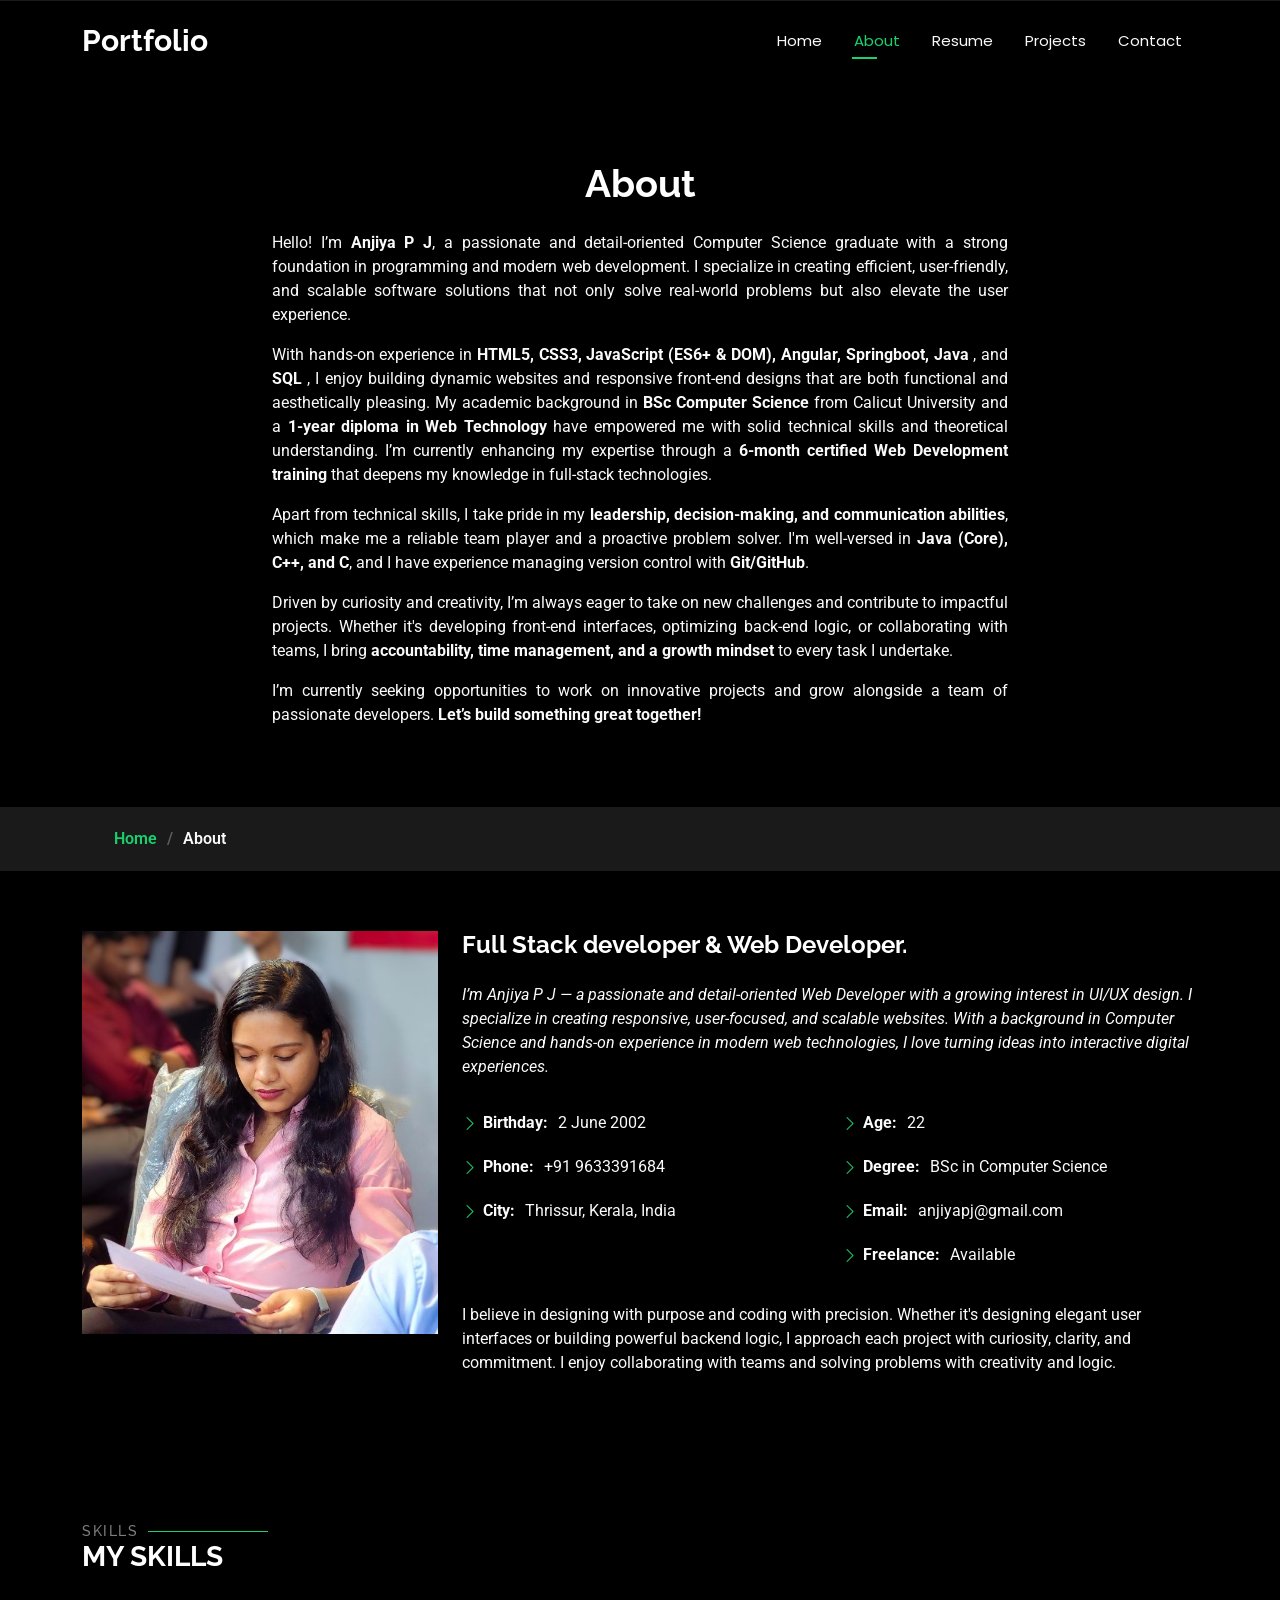
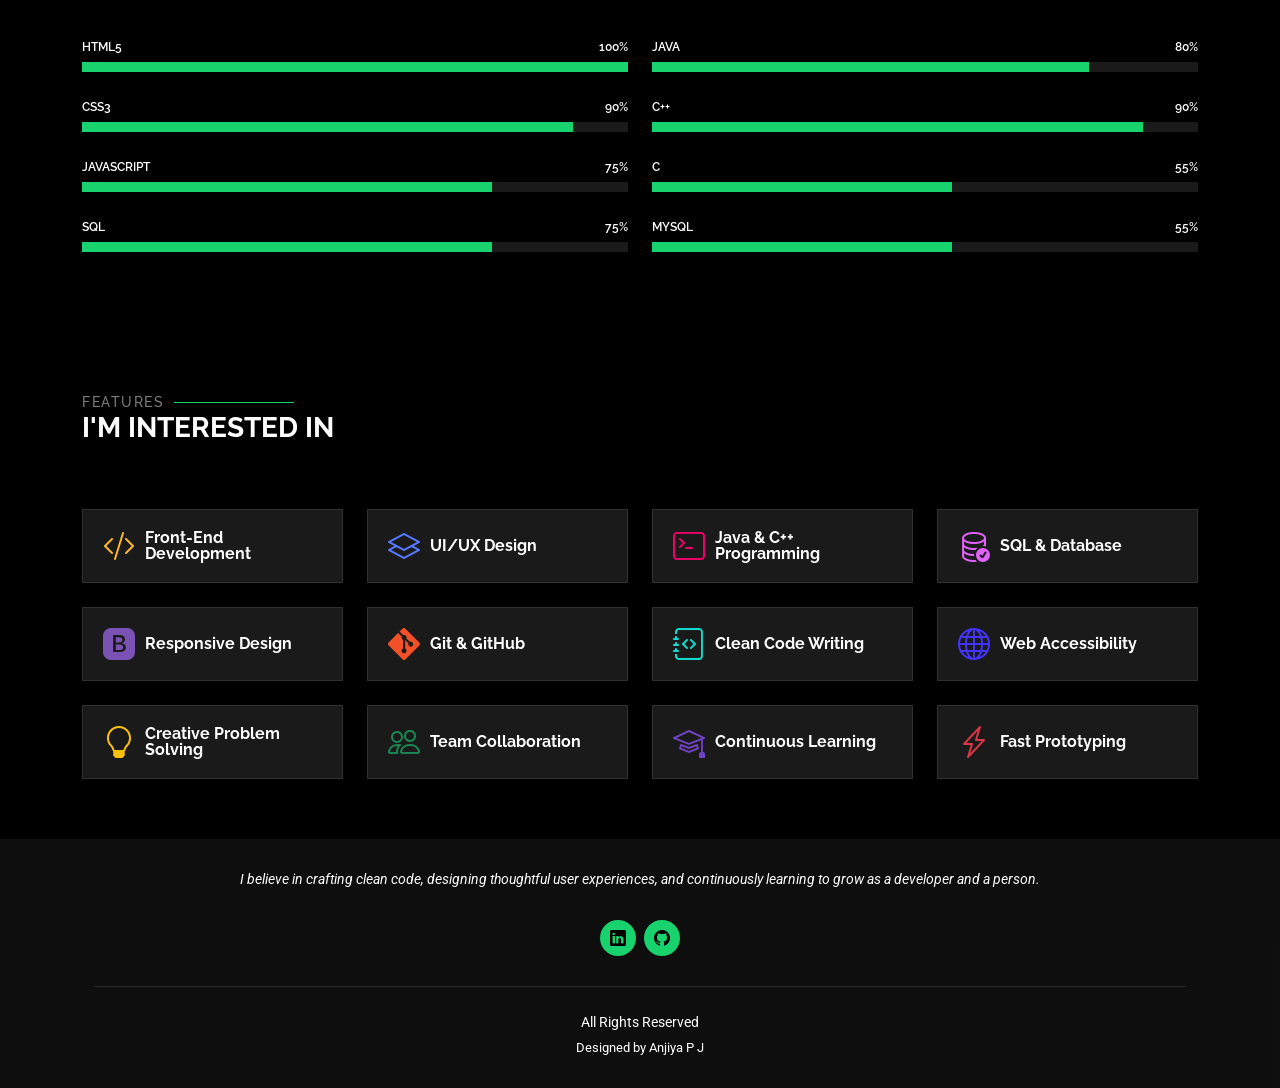
==== commit 395ecedd: "Updated portfolio with text and images" ====
--- a/about.html
+++ b/about.html
@@ -76,7 +76,14 @@
                 </p>
                 
                 <p class="mb-3">
-                  With hands-on experience in <strong>HTML5, CSS3, JavaScript (ES6+ & DOM)</strong>, and <strong>SQL</strong>, I enjoy building dynamic websites and responsive front-end designs that are both functional and aesthetically pleasing. My academic background in <strong>BSc Computer Science</strong> from Calicut University and a <strong>1-year diploma in Web Technology</strong> have empowered me with solid technical skills and theoretical understanding. I’m currently enhancing my expertise through a <strong>6-month certified Web Development training</strong> that deepens my knowledge in full-stack technologies.
+                  With hands-on experience in <strong>HTML5, CSS3, JavaScript (ES6+ & DOM), Angular, Springboot, Java
+
+            </strong>, and <strong>SQL</strong>
+            , I enjoy building dynamic websites and responsive front-end designs that are both functional and 
+            aesthetically pleasing. My academic background in <strong>BSc Computer Science</strong> 
+            from Calicut University and a <strong>1-year diploma in Web Technology</strong> 
+            have empowered me with solid technical skills and theoretical understanding. 
+            I’m currently enhancing my expertise through a <strong>6-month certified Web Development training</strong> that deepens my knowledge in full-stack technologies.
                 </p>
                 
                 <p class="mb-3">
